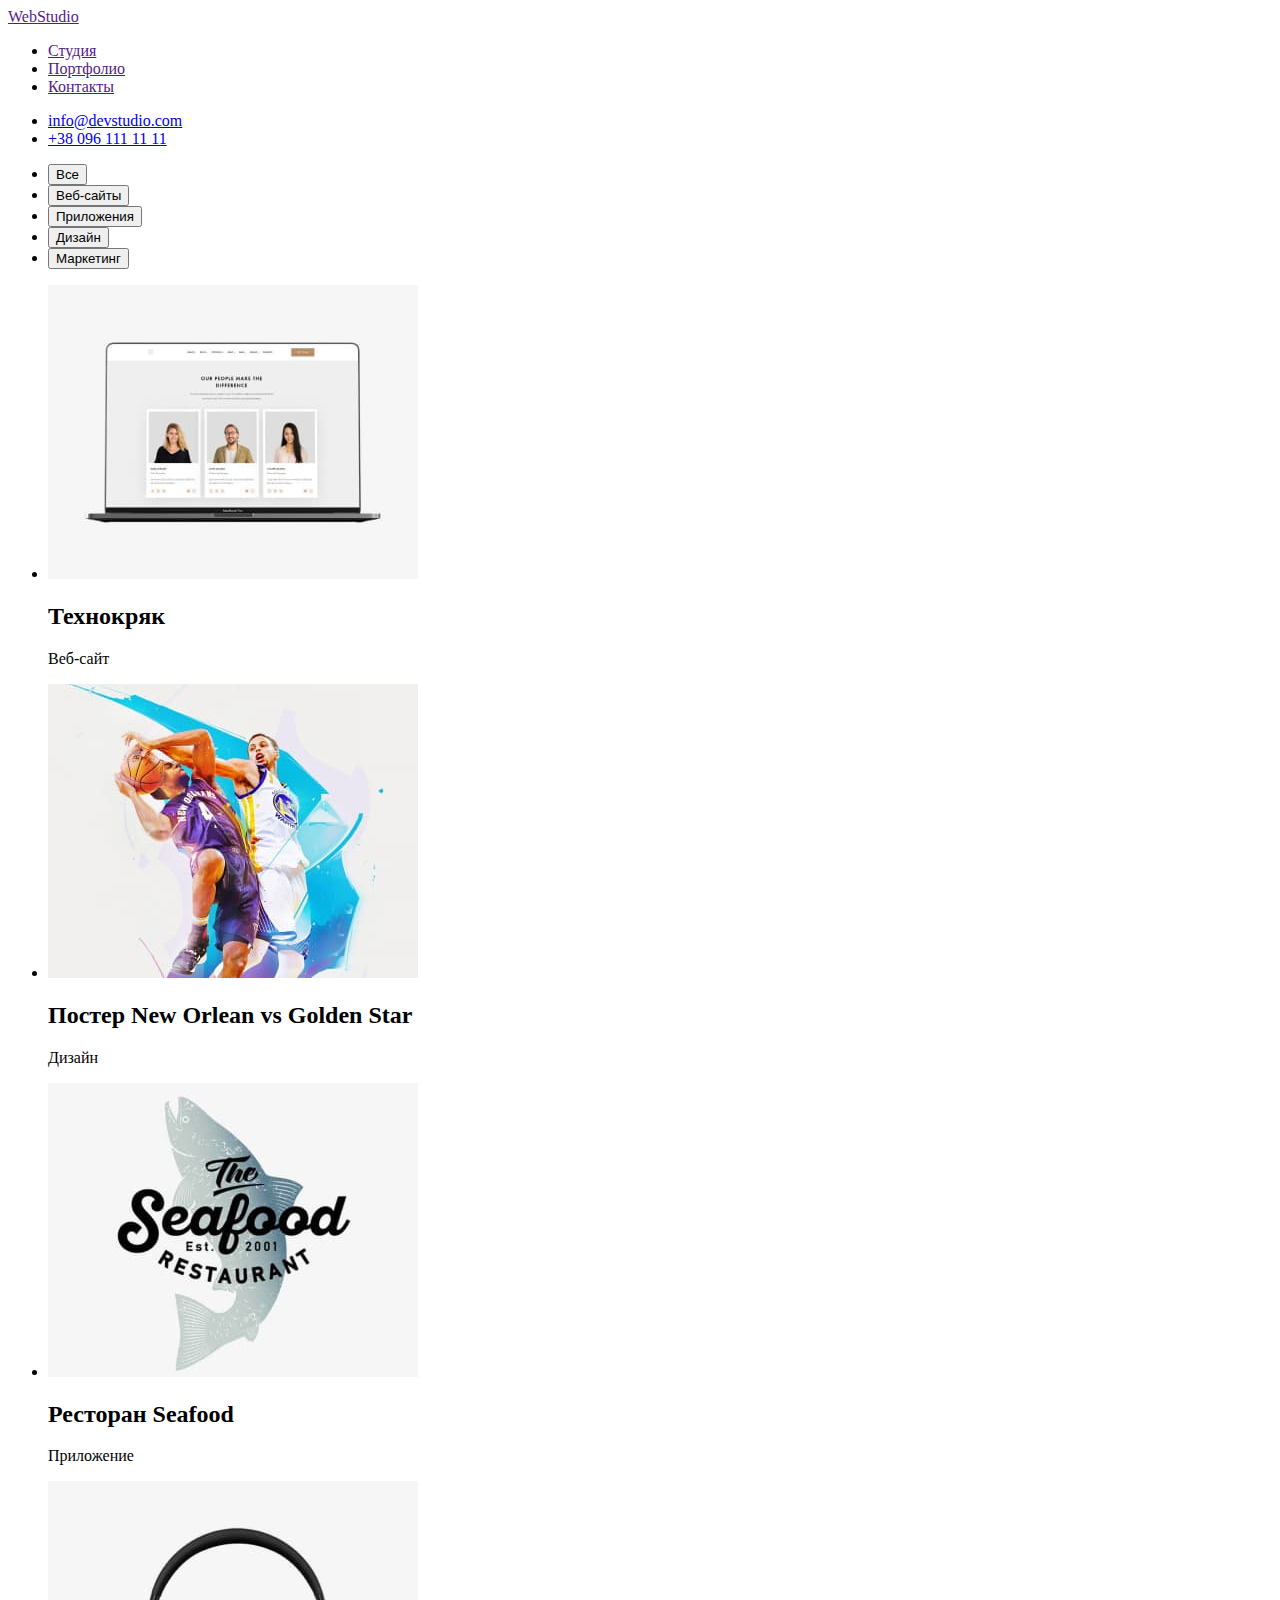
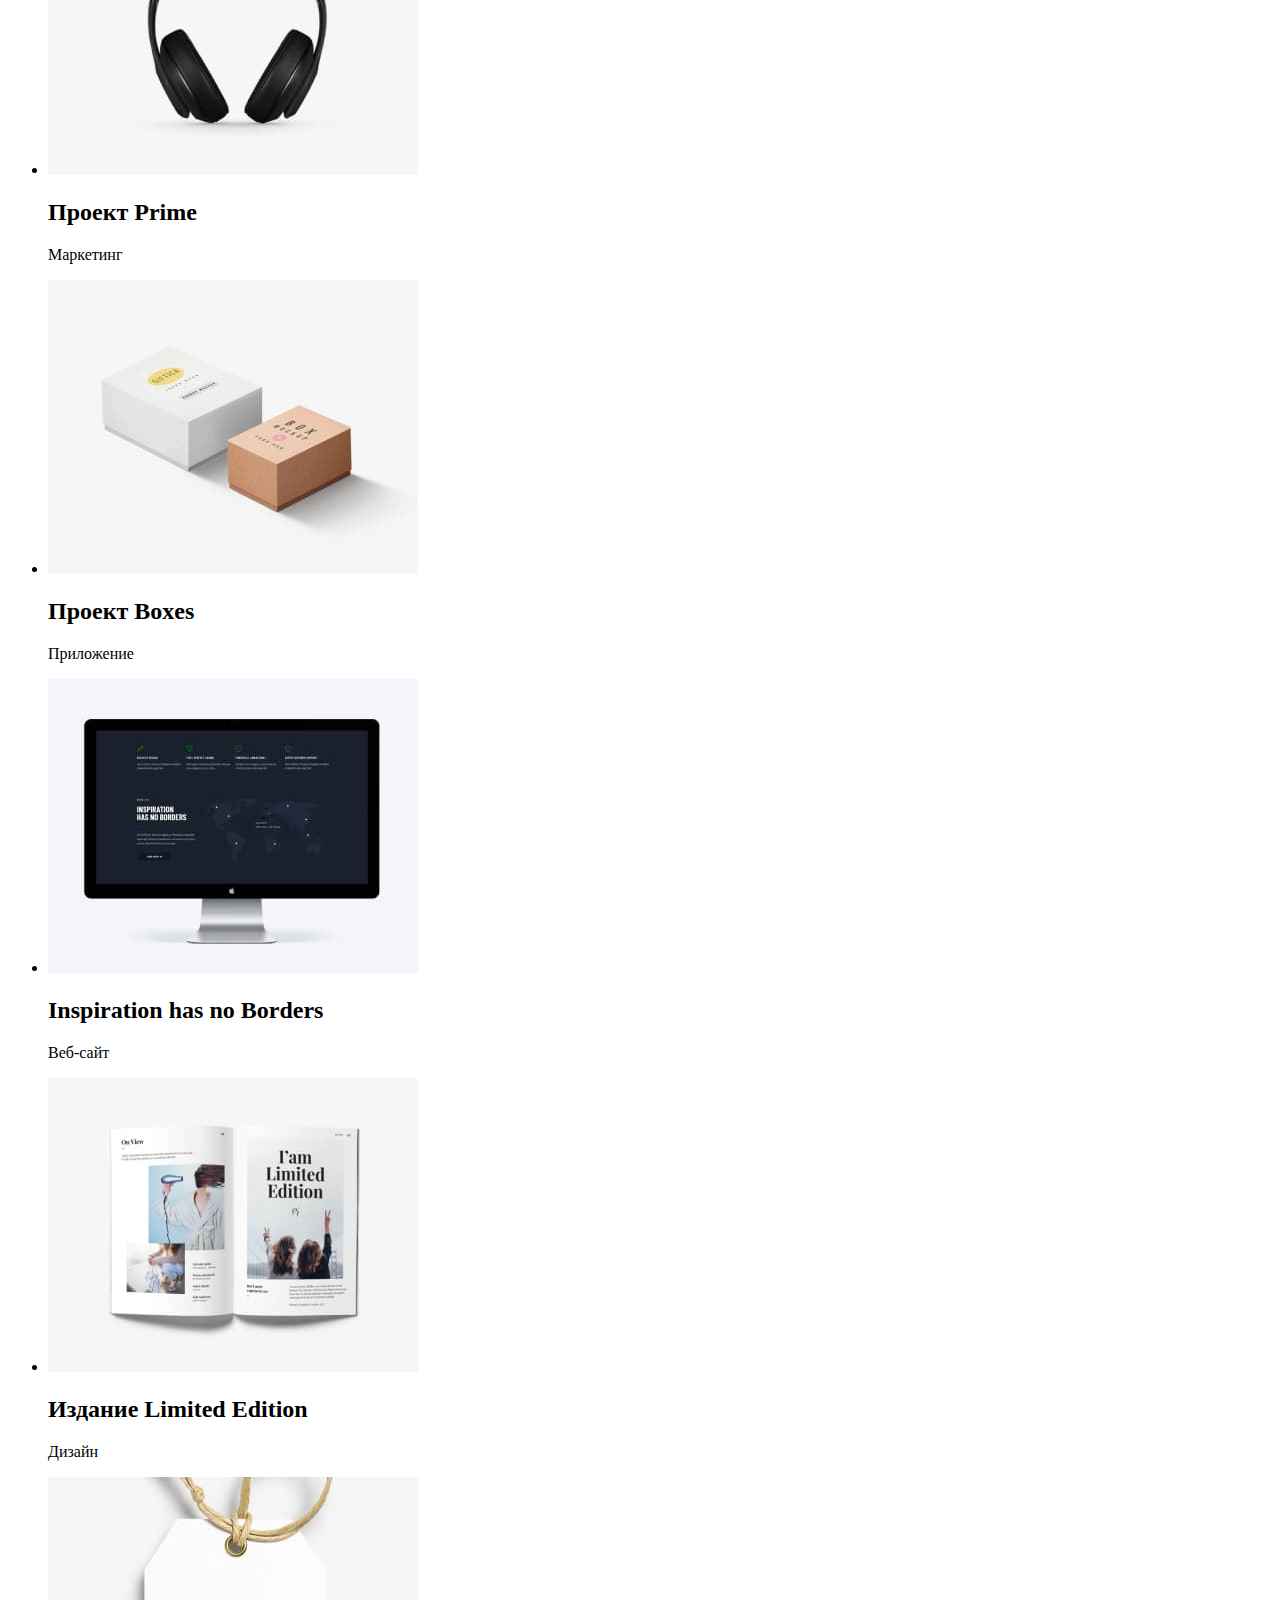
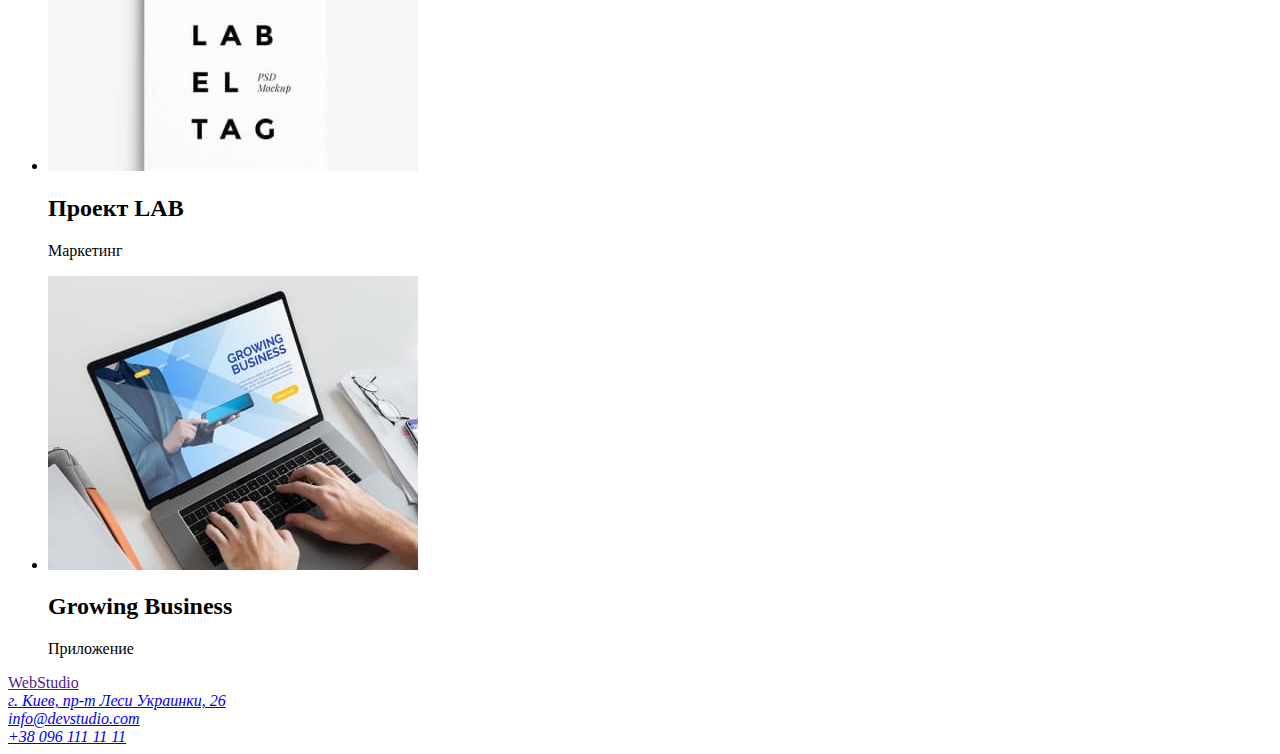
==== portfolio.html @ d7c343cb "HTML двух страниц +часть css" ====
<!DOCTYPE html>
<html lang="ru">

<head>
    <meta charset="UTF-8">
    <meta http-equiv="X-UA-Compatible" content="IE=edge">
    <meta name="viewport" content="width=device-width, initial-scale=1.0">
    <title>Document</title>
</head>

    <body>
        <header>
            <a href="">WebStudio</a>
            <nav>
                <ul>
                    <li>
                        <a href="">Студия</a>
                    </li>

                    <li>
                        <a href="">Портфолио</a>
                    </li>

                    <li>
                        <a href="">Контакты</a>
                    </li>
                </ul>
            </nav>
            <ul>
                <li>
                    <a href="mailto:info@devstudio.com">info@devstudio.com</a>
                </li>
                <li>
                    <a href="tel:+380961111111">+38 096 111 11 11</a>
                </li>
            </ul>

        </header>
        <main>
            <section>
                <h1 hidden>Портфолио</h1>
            <ul>
                <li><button type="button">Все</button></li>
                <li><button type="button">Веб-сайты</button></li>
                <li><button type="button">Приложения</button></li>
                <li><button type="button">Дизайн</button></li>
                <li><button type="button">Маркетинг</button></li>
            </ul>
            <ul>
                <li>
                    <img src="./img/portfolio-img-1.jpg" alt="Сайт" width="370" 
                            height="294"> 
                    <h2>Технокряк</h2> 
                    <p>Веб-сайт</p> 
                </li>
                <li>
                    <img src="./img/portfolio-img-2.jpg" alt="Постер баскетбол" width="370" 
                            height="294">
                    <h2>Постер New Orlean vs Golden Star</h2>
                    <p>Дизайн</p>
                </li>
                <li>
                    <img src="./img/portfolio-img-3.jpg" alt="Лого ресторана" width="370" 
                            height="294">
                    <h2>Ресторан Seafood</h2>
                    <p>Приложение</p>
                </li>
                <li>
                    <img src="./img/portfolio-img-4.jpg" alt="Наушники" width="370" 
                            height="294">
                    <h2>Проект Prime</h2>
                    <p>Маркетинг</p>
                </li>
                <li>
                    <img src="./img/portfolio-img-5.jpg" alt="Коробки" width="370" 
                            height="294">
                    <h2>Проект Boxes</h2>
                    <p>Приложение</p>
                </li>
                <li>
                    <img src="./img/portfolio-img-6.jpg" alt="Сайт" width="370" 
                            height="294">
                    <h2>Inspiration has no Borders</h2>
                    <p>Веб-сайт</p>
                </li>
                <li>
                    <img src="./img/portfolio-img-7.jpg" alt="Книга" width="370" 
                            height="294">
                    <h2>Издание Limited Edition</h2>
                    <p>Дизайн</p>
                </li>
                <li>
                    <img src="./img/portfolio-img-8.jpg" alt="Бирка" width="370" 
                            height="294">
                    <h2>Проект LAB</h2>
                    <p>Маркетинг</p>
                </li>
                <li>
                    <img src="./img/portfolio-img-9.jpg" alt="Человек за ноутбуком" width="370" 
                            height="294">
                    <h2>Growing Business</h2>
                    <p>Приложение</p>
                </li>
                
                
            </ul>
            </section>

        </main>
        <footer>
            <a href="">WebStudio</a>
            <address>
                <a href="https://www.google.com/maps/place/%D0%B1%D1%83%D0%BB.+%D0%9B%D0%B5%D1%81%D0%B8+%D0%A3%D0%BA%D1%80%D0%B0%D0%B8%D0%BD%D0%BA%D0%B8,+26,+%D0%9A%D0%B8%D0%B5%D0%B2,+02000/@50.4265807,30.5361971,17z/data=!3m1!4b1!4m5!3m4!1s0x40d4cf0e033ecbe9:0x57a4dffefec77da0!8m2!3d50.4265807!4d30.5383858"
                    target="_blank" rel="noopener noreferrer">г. Киев, пр-т Леси Украинки, 26</a> <br>
                <a href="mailto:info@devstudio.com">info@devstudio.com</a> <br>
                <a href="tel:+380961111111">+38 096 111 11 11</a>
            </address>
        
        </footer>
    </body>
    
</html>
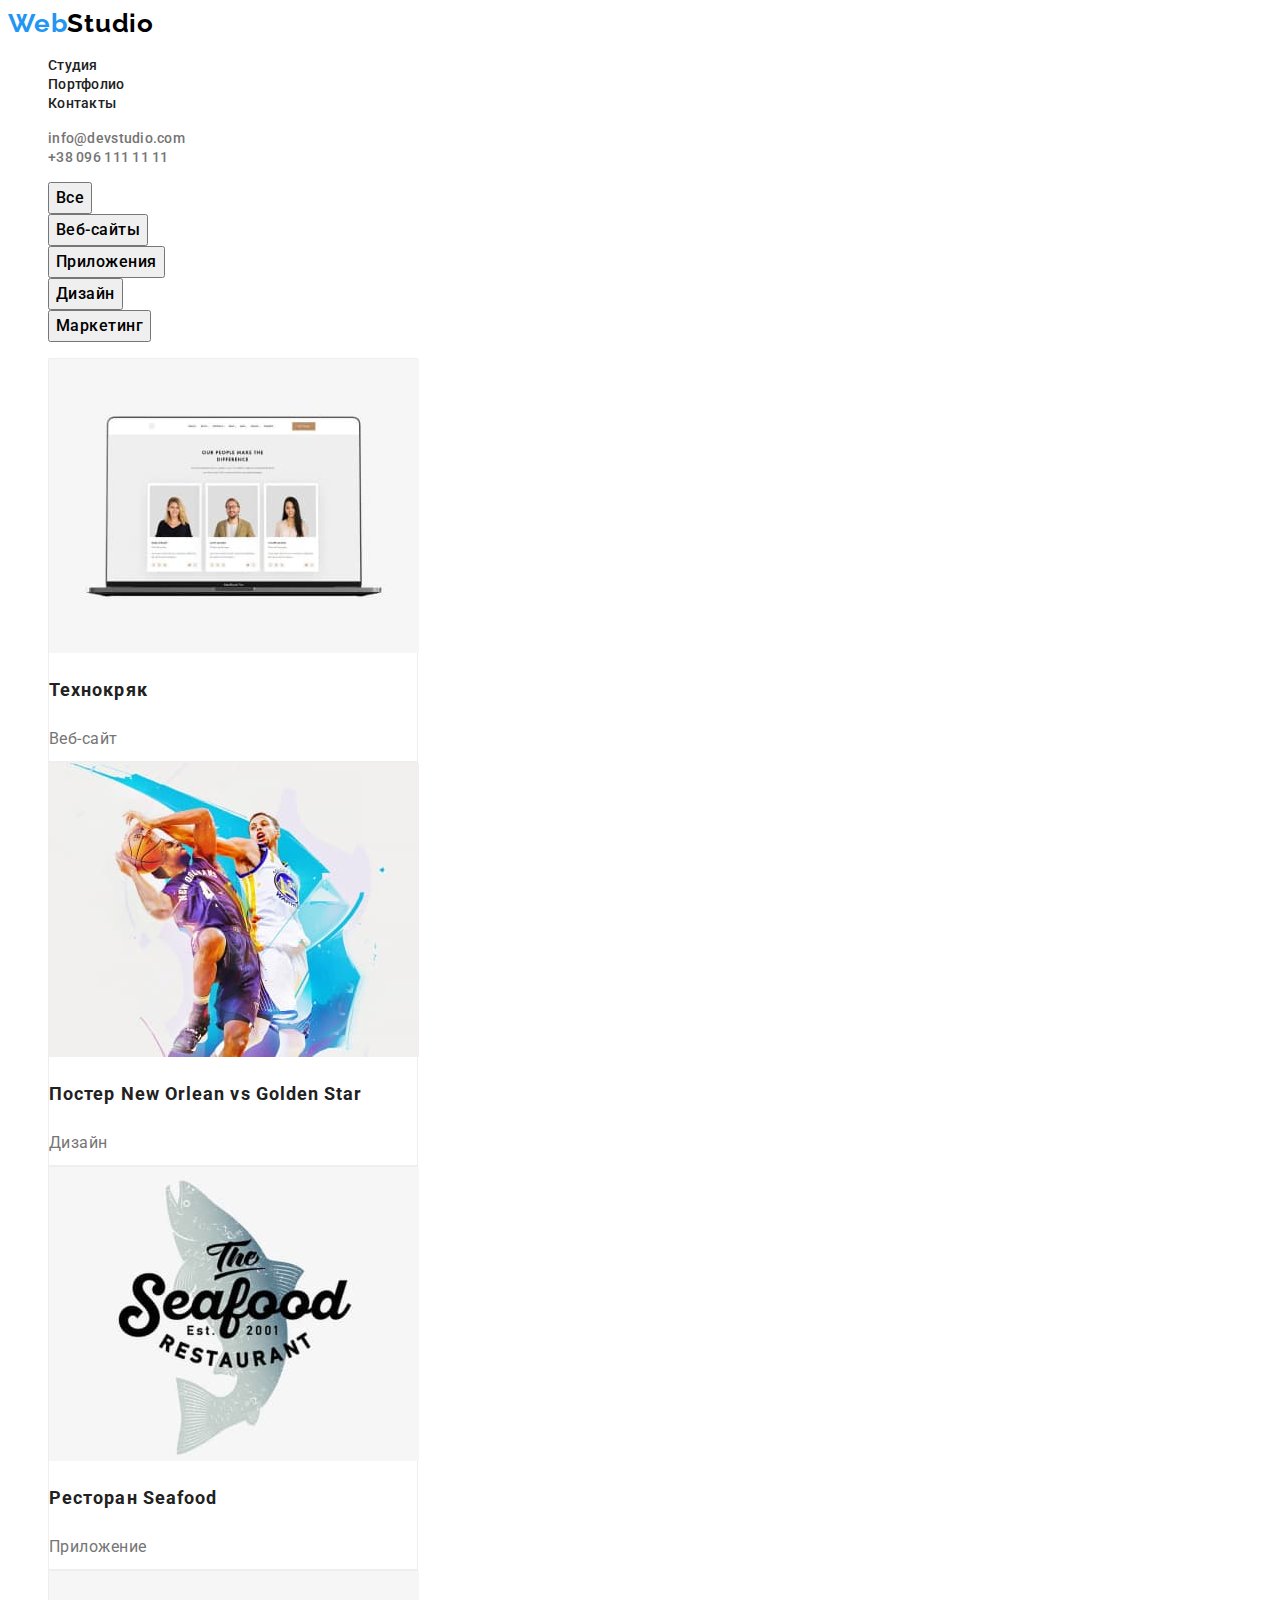
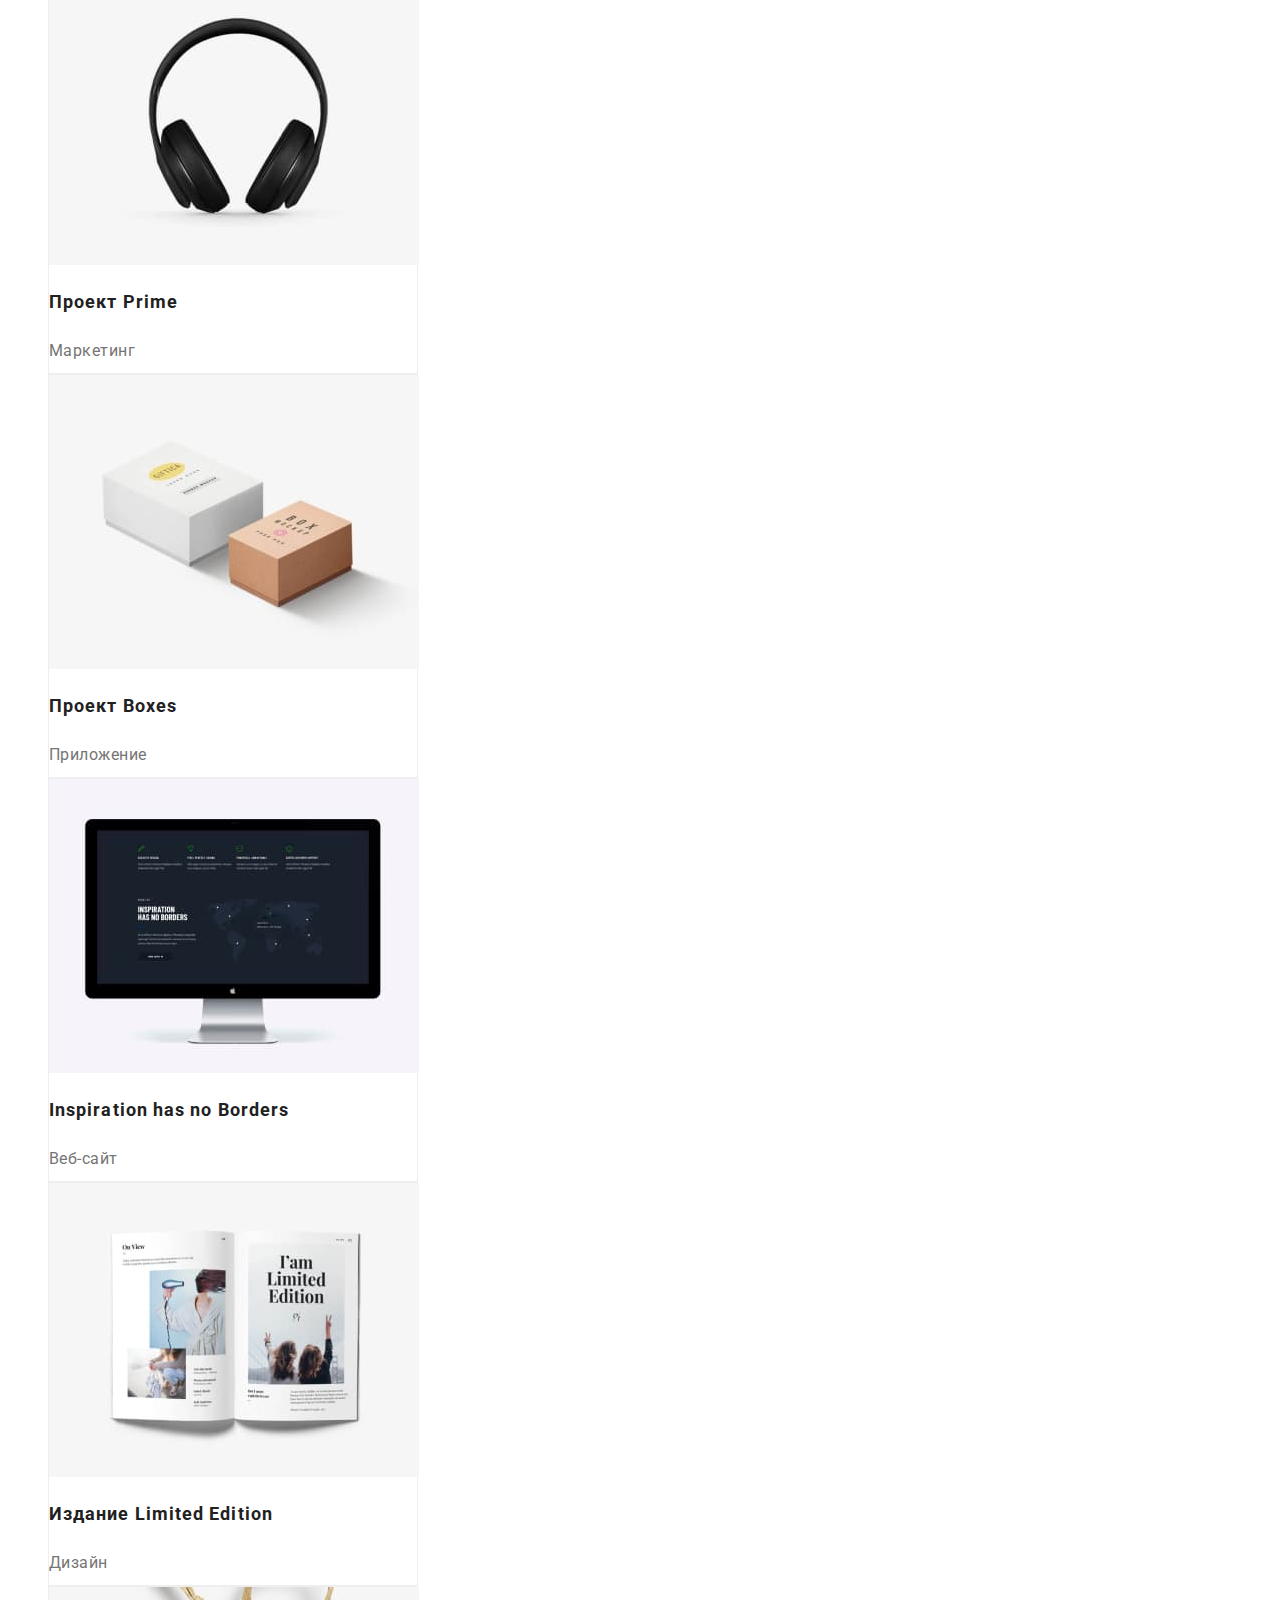
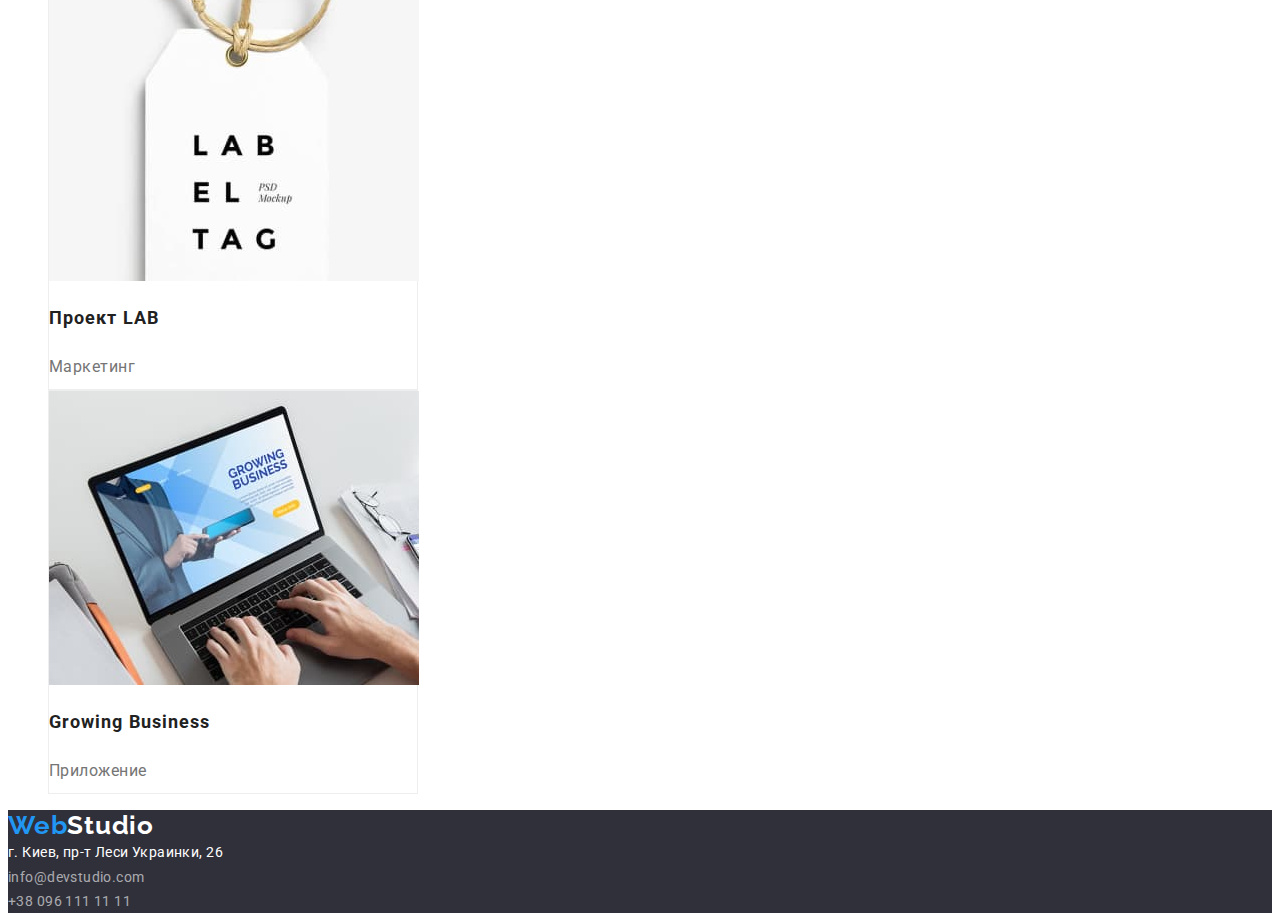
==== commit 455f27aa: "ДЗ 2" ====
--- a/portfolio.html
+++ b/portfolio.html
@@ -6,100 +6,105 @@
     <meta http-equiv="X-UA-Compatible" content="IE=edge">
     <meta name="viewport" content="width=device-width, initial-scale=1.0">
     <title>Document</title>
+    <link rel="preconnect" href="https://fonts.googleapis.com">
+    <link rel="preconnect" href="https://fonts.gstatic.com" crossorigin>
+    <link href="https://fonts.googleapis.com/css2?family=Raleway:wght@700&family=Roboto:wght@400;500;700;900&display=swap"
+        rel="stylesheet">
+    <link rel="stylesheet" href="./css/styles.css">
 </head>
 
     <body>
-        <header>
-            <a href="">WebStudio</a>
-            <nav>
-                <ul>
-                    <li>
-                        <a href="">Студия</a>
+        <header class="header">
+            <a class="logo link" href=""> <span class="logo-blue">Web</span>Studio</a>
+            <nav class="navigation">
+                <ul class="nav-list list">
+                    <li class="nav-list-item">
+                        <a class="nav-list-link link" href="./index.html">Студия</a>
                     </li>
-
-                    <li>
-                        <a href="">Портфолио</a>
+        
+                    <li class="nav-list-item">
+                        <a class="nav-list-link link" href="./portfolio.html">Портфолио</a>
                     </li>
-
-                    <li>
-                        <a href="">Контакты</a>
+        
+                    <li class="nav-list-item">
+                        <a class="nav-list-link link" href="">Контакты</a>
                     </li>
                 </ul>
             </nav>
-            <ul>
+            <ul class="contact-header list">
                 <li>
-                    <a href="mailto:info@devstudio.com">info@devstudio.com</a>
+                    <a class="contact-mail-number link" href="mailto:info@devstudio.com">info@devstudio.com</a>
                 </li>
                 <li>
-                    <a href="tel:+380961111111">+38 096 111 11 11</a>
+                    <a class="contact-mail-number link" href="tel:+380961111111">+38 096 111 11 11</a>
                 </li>
             </ul>
-
+        
         </header>
         <main>
             <section>
                 <h1 hidden>Портфолио</h1>
-            <ul>
-                <li><button type="button">Все</button></li>
-                <li><button type="button">Веб-сайты</button></li>
-                <li><button type="button">Приложения</button></li>
-                <li><button type="button">Дизайн</button></li>
-                <li><button type="button">Маркетинг</button></li>
+            <ul class="list">
+                <li><button class="filter-btn" type="button">Все</button></li>
+                <li><button class="filter-btn" type="button">Веб-сайты</button></li>
+                <li><button class="filter-btn" type="button">Приложения</button></li>
+                <li><button class="filter-btn" type="button">Дизайн</button></li>
+                <li><button class="filter-btn" type="button">Маркетинг</button></li>
             </ul>
-            <ul>
-                <li>
+            <ul class="list">
+                <li class="list-item">
                     <img src="./img/portfolio-img-1.jpg" alt="Сайт" width="370" 
                             height="294"> 
-                    <h2>Технокряк</h2> 
-                    <p>Веб-сайт</p> 
+                    <h2 class="list-item-h">Технокряк</h2> 
+                    <p class="list-item-p">Веб-сайт</p> 
                 </li>
-                <li>
+                <li class="list-item">
                     <img src="./img/portfolio-img-2.jpg" alt="Постер баскетбол" width="370" 
                             height="294">
-                    <h2>Постер New Orlean vs Golden Star</h2>
-                    <p>Дизайн</p>
+                    <h2 class="list-item-h">Постер New Orlean vs Golden Star</h2>
+                    <p class="list-item-p">Дизайн</p>
                 </li>
-                <li>
+                <li class="list-item">
                     <img src="./img/portfolio-img-3.jpg" alt="Лого ресторана" width="370" 
                             height="294">
-                    <h2>Ресторан Seafood</h2>
-                    <p>Приложение</p>
+                    <h2 class="list-item-h">Ресторан Seafood</h2>
+                    <p class="list-item-p">Приложение</p>
                 </li>
-                <li>
+                <li class="list-item">
                     <img src="./img/portfolio-img-4.jpg" alt="Наушники" width="370" 
                             height="294">
-                    <h2>Проект Prime</h2>
-                    <p>Маркетинг</p>
+                    <h2 class="list-item-h">Проект Prime</h2>
+                    <p class="list-item-p">Маркетинг</p>
                 </li>
-                <li>
+                <li class="list-item">
                     <img src="./img/portfolio-img-5.jpg" alt="Коробки" width="370" 
                             height="294">
-                    <h2>Проект Boxes</h2>
-                    <p>Приложение</p>
+                    <h2 class="list-item-h">Проект Boxes</h2>
+                    <p class="list-item-p">Приложение</p>
                 </li>
-                <li>
+                <li class="list-item">
                     <img src="./img/portfolio-img-6.jpg" alt="Сайт" width="370" 
                             height="294">
-                    <h2>Inspiration has no Borders</h2>
-                    <p>Веб-сайт</p>
+                    <h2 class="list-item-h">Inspiration has no Borders</h2>
+                    <p class="list-item-p">Веб-сайт</p>
                 </li>
-                <li>
+                <li class="list-item">
                     <img src="./img/portfolio-img-7.jpg" alt="Книга" width="370" 
                             height="294">
-                    <h2>Издание Limited Edition</h2>
-                    <p>Дизайн</p>
+                    <h2 class="list-item-h">Издание Limited Edition</h2>
+                    <p class="list-item-p">Дизайн</p>
                 </li>
-                <li>
+                <li class="list-item">
                     <img src="./img/portfolio-img-8.jpg" alt="Бирка" width="370" 
                             height="294">
-                    <h2>Проект LAB</h2>
-                    <p>Маркетинг</p>
+                    <h2 class="list-item-h">Проект LAB</h2>
+                    <p class="list-item-p">Маркетинг</p>
                 </li>
-                <li>
+                <li class="list-item">
                     <img src="./img/portfolio-img-9.jpg" alt="Человек за ноутбуком" width="370" 
                             height="294">
-                    <h2>Growing Business</h2>
-                    <p>Приложение</p>
+                    <h2 class="list-item-h">Growing Business</h2>
+                    <p class="list-item-p">Приложение</p>
                 </li>
                 
                 
@@ -107,16 +112,17 @@
             </section>
 
         </main>
-        <footer>
-            <a href="">WebStudio</a>
-            <address>
-                <a href="https://www.google.com/maps/place/%D0%B1%D1%83%D0%BB.+%D0%9B%D0%B5%D1%81%D0%B8+%D0%A3%D0%BA%D1%80%D0%B0%D0%B8%D0%BD%D0%BA%D0%B8,+26,+%D0%9A%D0%B8%D0%B5%D0%B2,+02000/@50.4265807,30.5361971,17z/data=!3m1!4b1!4m5!3m4!1s0x40d4cf0e033ecbe9:0x57a4dffefec77da0!8m2!3d50.4265807!4d30.5383858"
-                    target="_blank" rel="noopener noreferrer">г. Киев, пр-т Леси Украинки, 26</a> <br>
-                <a href="mailto:info@devstudio.com">info@devstudio.com</a> <br>
-                <a href="tel:+380961111111">+38 096 111 11 11</a>
-            </address>
-        
-        </footer>
+    <footer class="footer">
+        <a class="logo-footer link" href=""> <span class="logo-blue">Web</span>Studio</a>
+        <address>
+            <a class="link-footer link"
+                href="https://www.google.com/maps/place/%D0%B1%D1%83%D0%BB.+%D0%9B%D0%B5%D1%81%D0%B8+%D0%A3%D0%BA%D1%80%D0%B0%D0%B8%D0%BD%D0%BA%D0%B8,+26,+%D0%9A%D0%B8%D0%B5%D0%B2,+02000/@50.4265807,30.5361971,17z/data=!3m1!4b1!4m5!3m4!1s0x40d4cf0e033ecbe9:0x57a4dffefec77da0!8m2!3d50.4265807!4d30.5383858"
+                target="_blank" rel="noopener noreferrer">г. Киев, пр-т Леси Украинки, 26</a> <br>
+            <a class="contact-footer link" href="mailto:info@devstudio.com">info@devstudio.com</a> <br>
+            <a class="contact-footer link" href="tel:+380961111111">+38 096 111 11 11</a>
+        </address>
+    
+    </footer>
     </body>
     
 </html>--- a/css/styles.css
+++ b/css/styles.css
@@ -0,0 +1,181 @@
+:root {
+  --accent-color: #2196f3;
+  --primary-text-color: #212121;
+  --secondary-text-color: #757575;
+}
+body {
+  font-family: "Roboto", sans-serif;
+  color: var(--primary-text-color);
+}
+.list {
+  list-style: none;
+  color: ;
+}
+
+.link {
+  text-decoration: none;
+}
+.logo {
+  font-family: "Raleway", sans-serif;
+  font-weight: bold;
+  font-size: 26px;
+  line-height: 1.19;
+  letter-spacing: 0.03em;
+  color: #000000;
+}
+.logo-blue {
+  color: var(--accent-color);
+}
+.nav-list-link {
+  font-weight: 500;
+  font-size: 14px;
+  line-height: 1.14;
+  letter-spacing: 0.02em;
+  color: inherit;
+}
+.nav-list-link:hover,
+.nav-list-link:focus {
+  color: var(--accent-color);
+}
+.contact-mail-number {
+  font-weight: 500;
+  font-size: 14px;
+  line-height: 1.14;
+  letter-spacing: 0.02em;
+
+  color: var(--secondary-text-color);
+}
+.contact-mail-number:hover,
+.contact-mail-number:focus {
+  color: var(--accent-color);
+}
+.hero {
+  background: #2f303a;
+}
+.main-title {
+  font-weight: 900;
+  font-size: 44px;
+  line-height: 1.36;
+  text-align: center;
+  letter-spacing: 0.06em;
+  text-transform: uppercase;
+  color: #ffffff;
+}
+.modal-btn {
+  font-family: inherit;
+  font-weight: bold;
+  font-size: 16px;
+  line-height: 1.88;
+  display: flex;
+  align-items: center;
+  text-align: center;
+  letter-spacing: 0.06em;
+  color: #ffffff;
+  background: var(--accent-color);
+  cursor: pointer;
+}
+.modal-btn:hover,
+.modal-btn:focus {
+  background: #188ce8;
+}
+.benefits-title {
+  font-weight: bold;
+  font-size: 14px;
+  line-height: 1.14;
+  letter-spacing: 0.03em;
+  text-transform: uppercase;
+}
+.description {
+  font-size: 14px;
+  line-height: 1.71;
+  letter-spacing: 0.03em;
+  color: var(--secondary-text-color);
+}
+.team-section {
+  background: #f5f4fa;
+}
+.secondary-title {
+  font-weight: bold;
+  font-size: 36px;
+  line-height: 1.17;
+  text-align: center;
+  letter-spacing: 0.03em;
+}
+.team-title {
+  font-weight: 500;
+  font-size: 16px;
+  line-height: 1.19;
+  text-align: center;
+  letter-spacing: 0.03em;
+}
+.position {
+  font-size: 16px;
+  line-height: 1.19;
+  text-align: center;
+  letter-spacing: 0.03em;
+  color: var(--secondary-text-color);
+}
+.logo-footer {
+  font-family: "Raleway", sans-serif;
+  font-weight: bold;
+  font-size: 26px;
+  line-height: 1.19;
+  letter-spacing: 0.03em;
+  color: #ffffff;
+}
+.footer {
+  background: #2f303a;
+}
+.link-footer {
+  font-style: normal;
+  font-weight: normal;
+  font-size: 14px;
+  line-height: 1.71;
+  letter-spacing: 0.03em;
+  color: #ffffff;
+}
+.contact-footer {
+  font-style: normal;
+  font-weight: normal;
+  font-size: 14px;
+  line-height: 24px;
+  letter-spacing: 0.03em;
+  color: rgba(255, 255, 255, 0.6);
+}
+/*Портфолио*/
+.filter-btn {
+  font-family: inherit;
+  font-weight: 500;
+  font-size: 16px;
+  line-height: 1.63;
+  text-align: center;
+  letter-spacing: 0.03em;
+  cursor: pointer;
+}
+.filter-btn:hover,
+.filter-btn:focus {
+  background: #188ce8;
+}
+.list-item {
+  width: 370px;
+  height: 404px;
+  left: 215px;
+  top: 262px;
+  background: #ffffff;
+  border: 1px solid #eeeeee;
+  box-sizing: border-box;
+}
+.list-item-h {
+  font-weight: bold;
+  font-size: 18px;
+  line-height: 2;
+  letter-spacing: 0.06em;
+}
+.list-item-p {
+  font-family: Roboto;
+  font-weight: normal;
+  font-size: 16px;
+  line-height: 1.88;
+  letter-spacing: 0.03em;
+  color: var(--secondary-text-color);
+}
